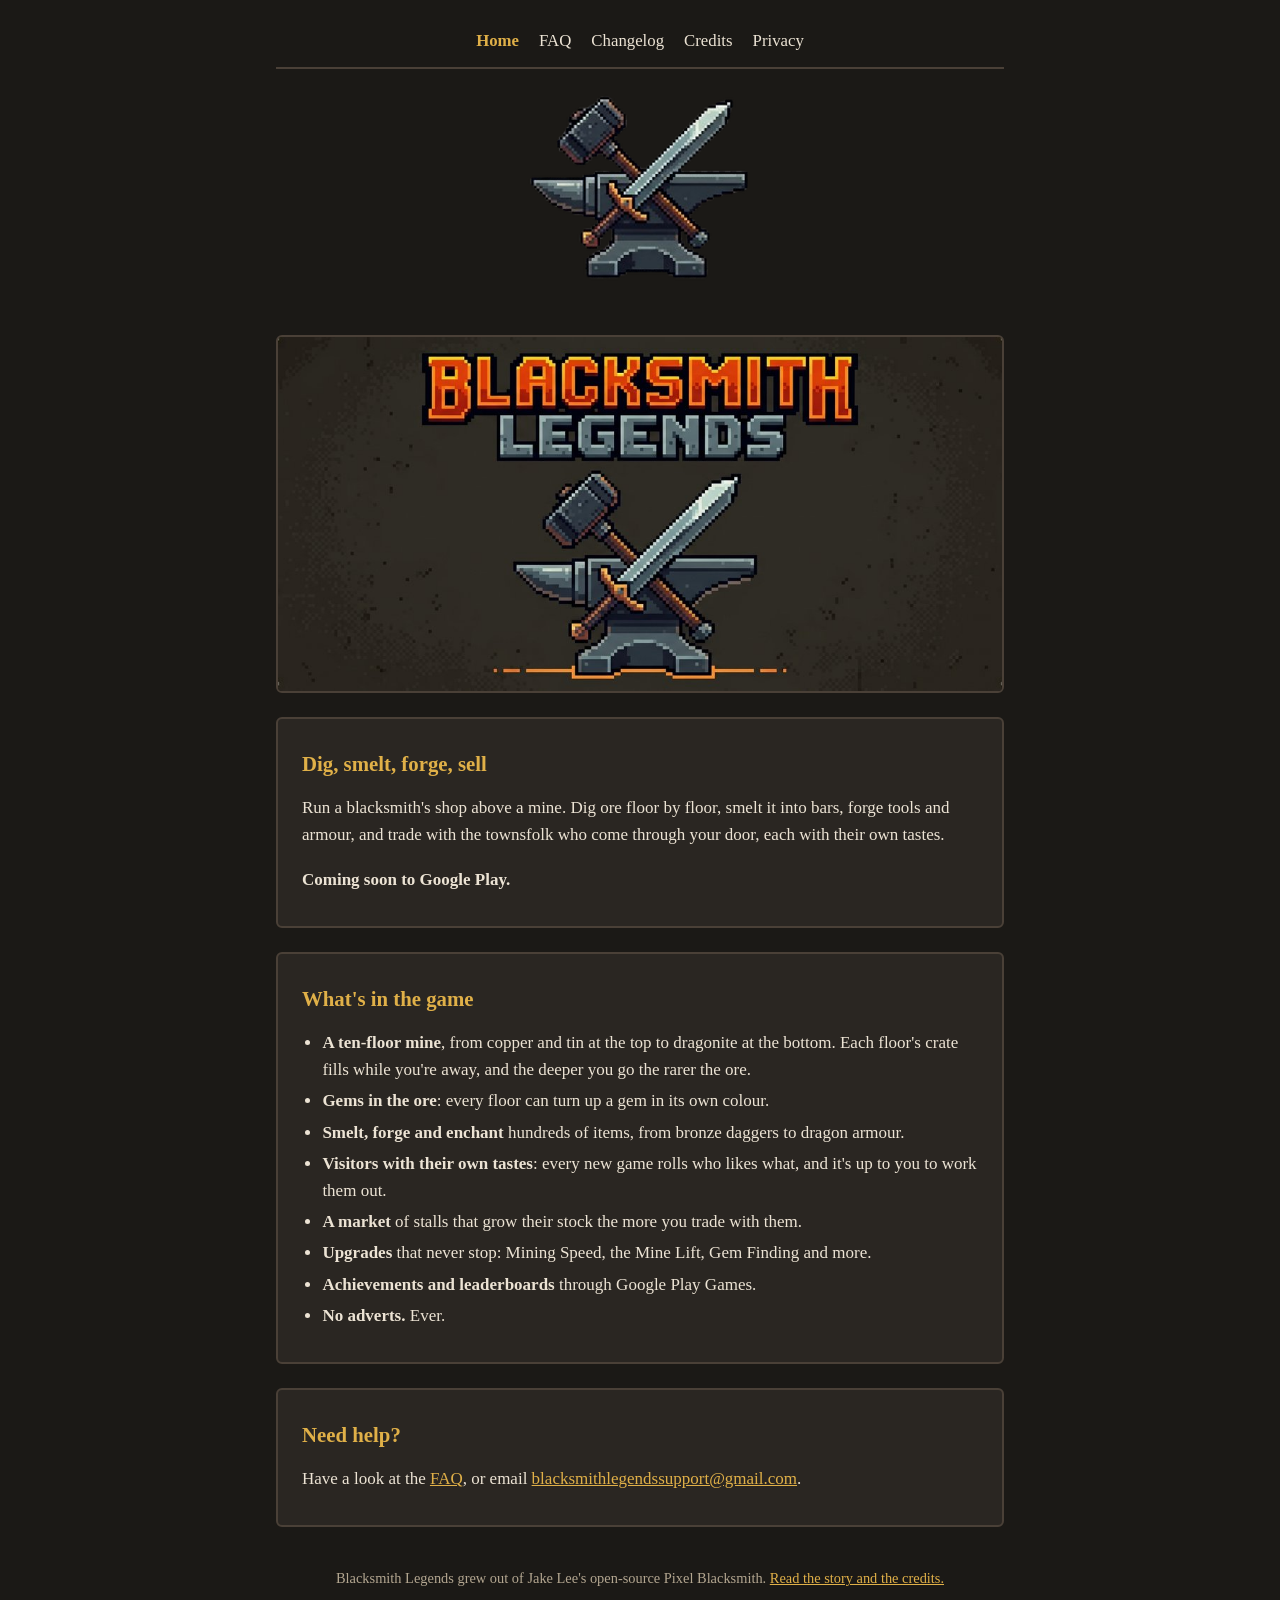
==== index.html @ 24577e98 "Add a changelog page, from Pixel Blacksmith to Blacksmith Legends Co-Authored-By: Claude Opus 5.5 <n" ====
<!doctype html>
<html lang="en">
<head>
  <meta charset="utf-8">
  <meta name="viewport" content="width=device-width, initial-scale=1">
  <title>Blacksmith Legends</title>
  <meta name="description" content="Blacksmith Legends, a mining and crafting game for Android.">
  <link rel="icon" href="icon.png">
  <link rel="stylesheet" href="style.css">
</head>
<body>
<main>
  <nav>
    <a href="index.html" aria-current="page">Home</a>
    <a href="faq.html">FAQ</a>
    <a href="changelog.html">Changelog</a>
    <a href="credits.html">Credits</a>
    <a href="privacy.html">Privacy</a>
  </nav>

  <header>
    <img class="logo" src="logo.png" alt="Blacksmith Legends">
  </header>

  <img class="banner" src="banner.jpg" alt="The Blacksmith Legends workshop">

  <section>
    <h2>Dig, smelt, forge, sell</h2>
    <p>Run a blacksmith's shop above a mine. Dig ore floor by floor, smelt it into bars, forge
      tools and armour, and trade with the townsfolk who come through your door, each with their own tastes.</p>
    <p><strong>Coming soon to Google Play.</strong></p>
  </section>

  <section>
    <h2>What's in the game</h2>
    <ul>
      <li><strong>A ten-floor mine</strong>, from copper and tin at the top to dragonite at the
        bottom. Each floor's crate fills while you're away, and the deeper you go the rarer the ore.</li>
      <li><strong>Gems in the ore</strong>: every floor can turn up a gem in its own colour.</li>
      <li><strong>Smelt, forge and enchant</strong> hundreds of items, from bronze daggers to
        dragon armour.</li>
      <li><strong>Visitors with their own tastes</strong>: every new game rolls who likes what,
        and it's up to you to work them out.</li>
      <li><strong>A market</strong> of stalls that grow their stock the more you trade with them.</li>
      <li><strong>Upgrades</strong> that never stop: Mining Speed, the Mine Lift, Gem Finding and more.</li>
      <li><strong>Achievements and leaderboards</strong> through Google Play Games.</li>
      <li><strong>No adverts.</strong> Ever.</li>
    </ul>
  </section>

  <section>
    <h2>Need help?</h2>
    <p>Have a look at the <a href="faq.html">FAQ</a>, or email
      <a href="mailto:blacksmithlegendssupport@gmail.com">blacksmithlegendssupport@gmail.com</a>.</p>
  </section>

  <footer>
    <p>Blacksmith Legends grew out of Jake Lee's open-source Pixel Blacksmith.
      <a href="credits.html">Read the story and the credits.</a></p>
  </footer>
</main>
</body>
</html>
---- style.css ----
:root {
  --bg: #1b1916;
  --panel: #2a2622;
  --edge: #4a4037;
  --text: #ece3d4;
  --muted: #b3a690;
  --gold: #e0b048;
}

* { box-sizing: border-box; }

body {
  margin: 0;
  background: var(--bg);
  color: var(--text);
  font: 17px/1.6 Georgia, "Times New Roman", serif;
}

main {
  max-width: 760px;
  margin: 0 auto;
  padding: 16px 16px 64px;
}

a { color: var(--gold); }

/* The menu at the top of every page. */
nav {
  display: flex;
  flex-wrap: wrap;
  justify-content: center;
  gap: 4px 20px;
  padding: 12px 0;
  border-bottom: 2px solid var(--edge);
  margin-bottom: 16px;
}
nav a {
  color: var(--text);
  text-decoration: none;
  font-size: 1.05rem;
}
nav a:hover { color: var(--gold); }
nav a[aria-current="page"] { color: var(--gold); font-weight: bold; }

header { text-align: center; }
header img.logo { width: 240px; max-width: 70%; height: auto; }

.banner {
  display: block;
  width: 100%;
  height: auto;
  border: 2px solid var(--edge);
  border-radius: 6px;
  margin: 24px 0;
}

section {
  background: var(--panel);
  border: 2px solid var(--edge);
  border-radius: 6px;
  padding: 8px 24px 16px;
  margin: 24px 0;
}

h1, h2, h3 { color: var(--gold); line-height: 1.25; }
h1 { font-size: 2rem; margin: 16px 0 4px; }
h2 { font-size: 1.3rem; margin-top: 24px; }
h3 { font-size: 1.1rem; margin: 20px 0 4px; }

ul { padding-left: 1.2em; }
li { margin: 4px 0; }

/* FAQ: each question opens and closes on tap. */
details {
  border-top: 1px solid var(--edge);
  padding: 10px 0;
}
details:first-of-type { border-top: none; }
summary {
  cursor: pointer;
  font-weight: bold;
  color: var(--text);
}
summary:hover { color: var(--gold); }
details p, details ul { margin: 8px 0 0; }

.muted { color: var(--muted); }

footer {
  text-align: center;
  color: var(--muted);
  font-size: 0.9rem;
  margin-top: 40px;
}
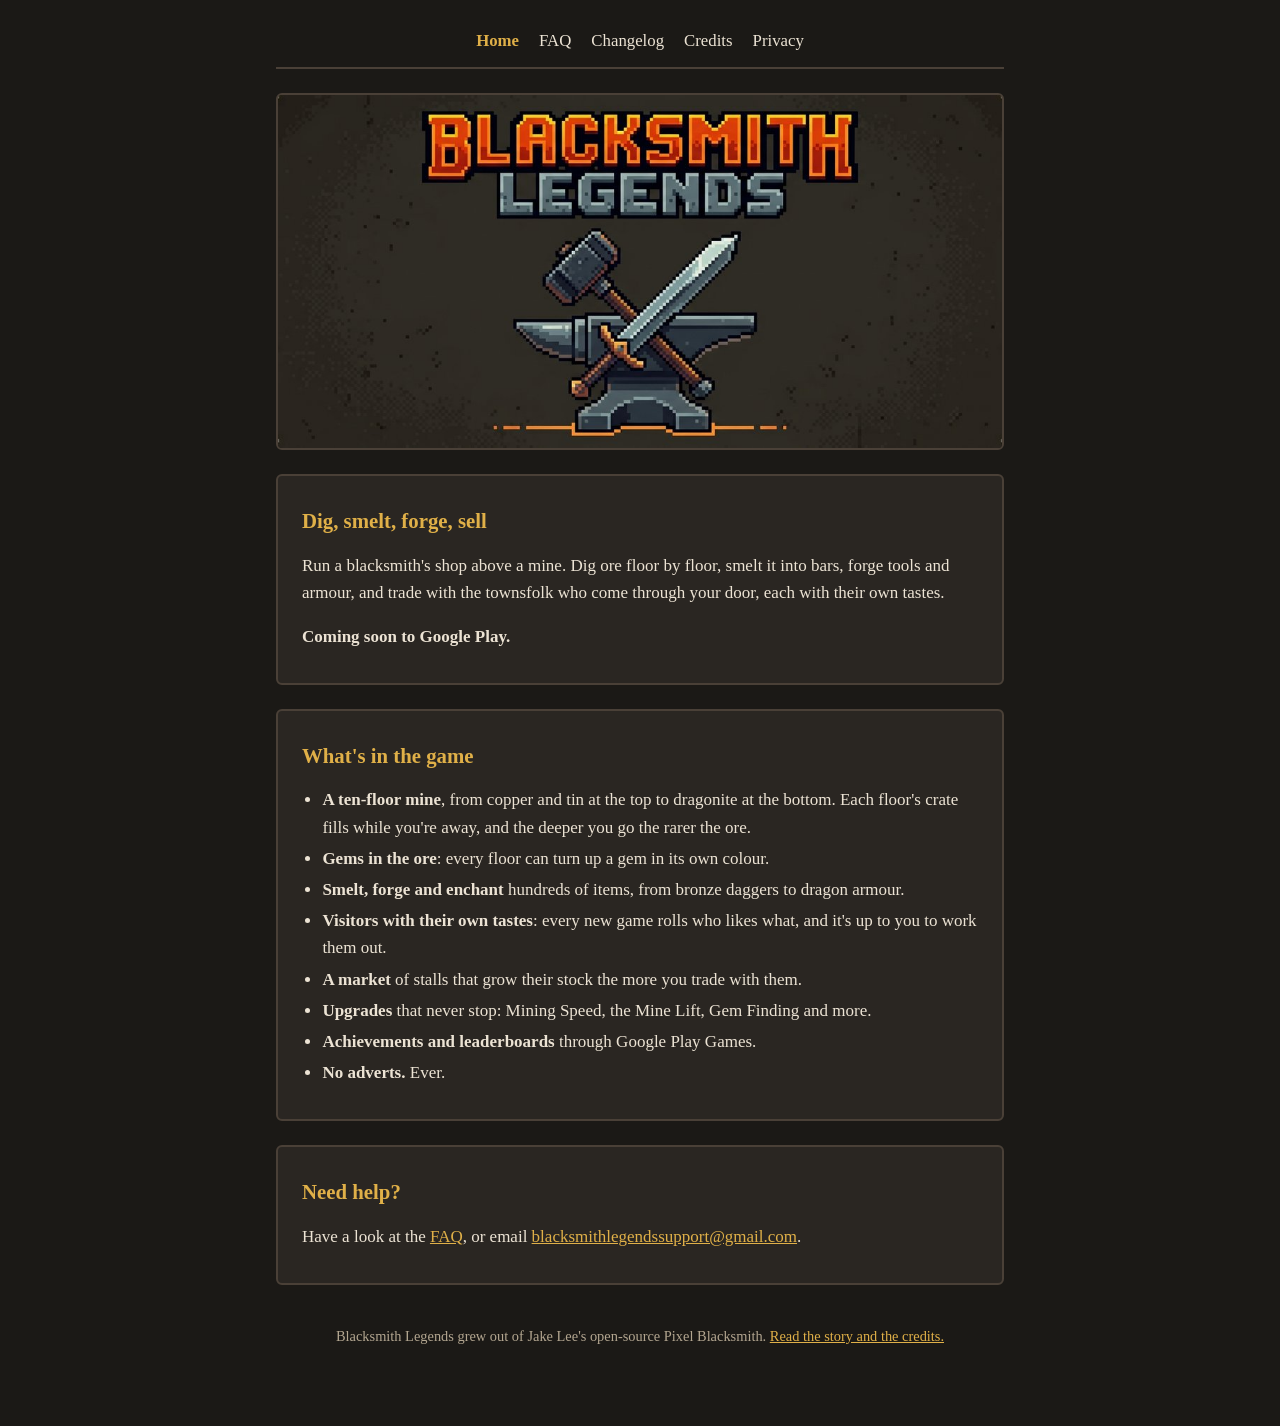
==== commit 5981a680: "Show the logo once on the home page, in the banner Co-Authored-By: Claude Opus 5.5 <noreply@anthropi" ====
--- a/index.html
+++ b/index.html
@@ -18,11 +18,8 @@
     <a href="privacy.html">Privacy</a>
   </nav>
 
-  <header>
-    <img class="logo" src="logo.png" alt="Blacksmith Legends">
-  </header>
-
-  <img class="banner" src="banner.jpg" alt="The Blacksmith Legends workshop">
+  <h1 class="visually-hidden">Blacksmith Legends</h1>
+  <img class="banner" src="banner.jpg" alt="Blacksmith Legends">
 
   <section>
     <h2>Dig, smelt, forge, sell</h2>
--- a/style.css
+++ b/style.css
@@ -42,8 +42,15 @@
 nav a:hover { color: var(--gold); }
 nav a[aria-current="page"] { color: var(--gold); font-weight: bold; }
 
-header { text-align: center; }
-header img.logo { width: 240px; max-width: 70%; height: auto; }
+/* Read out by screen readers and search engines, not drawn: the banner already shows the name. */
+.visually-hidden {
+  position: absolute;
+  width: 1px;
+  height: 1px;
+  overflow: hidden;
+  clip: rect(0 0 0 0);
+  white-space: nowrap;
+}
 
 .banner {
   display: block;
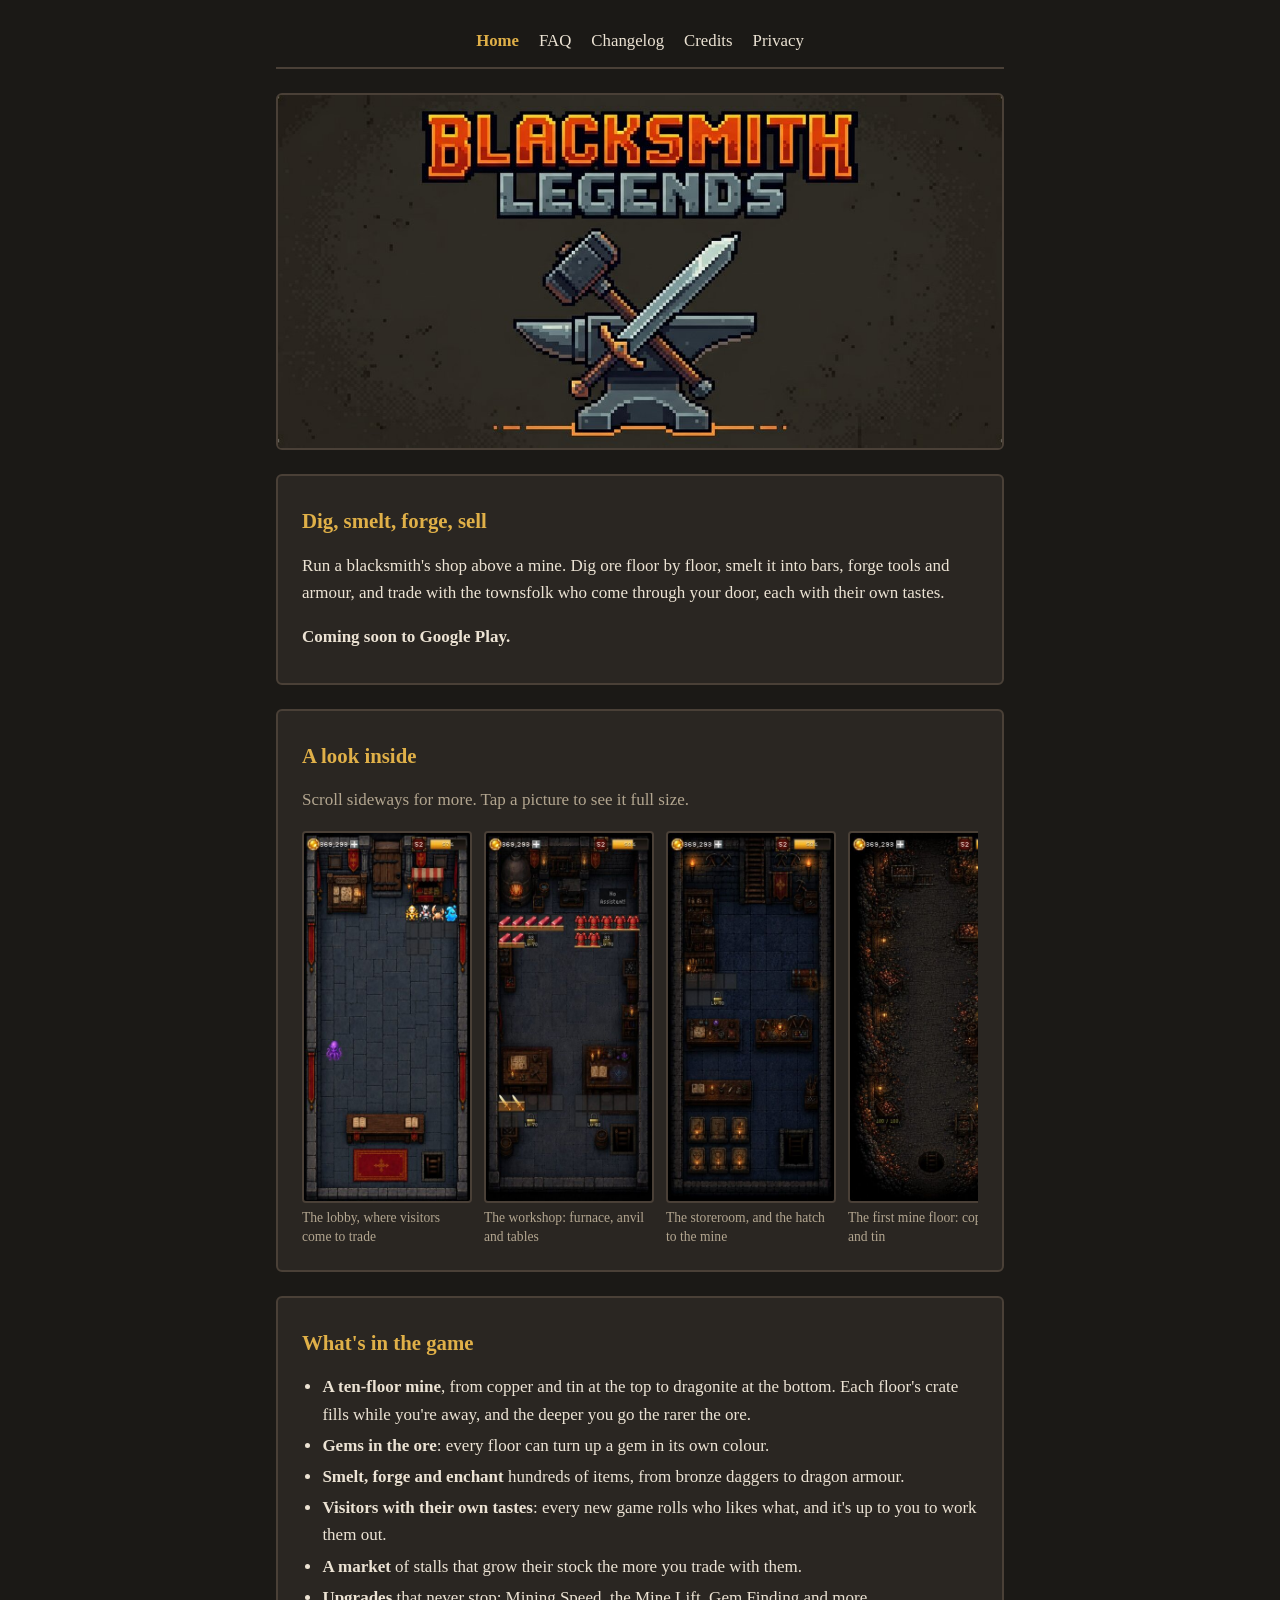
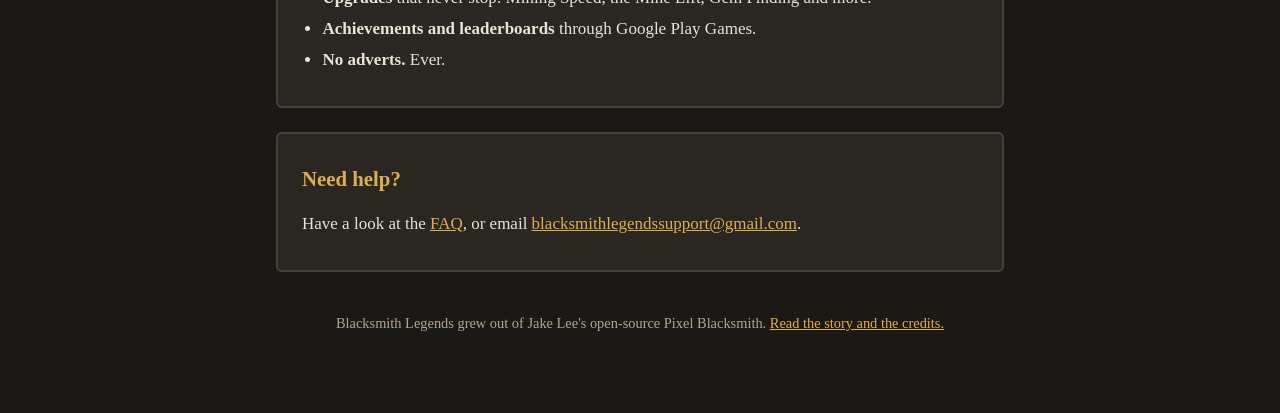
==== commit 2ba674e4: "Add screenshots: a gallery on the home page, and pictures in the FAQ and changelog Co-Authored-By: C" ====
--- a/index.html
+++ b/index.html
@@ -26,6 +26,38 @@
     <p>Run a blacksmith's shop above a mine. Dig ore floor by floor, smelt it into bars, forge
       tools and armour, and trade with the townsfolk who come through your door, each with their own tastes.</p>
     <p><strong>Coming soon to Google Play.</strong></p>
+  </section>
+
+  <section>
+    <h2>A look inside</h2>
+    <p class="muted">Scroll sideways for more. Tap a picture to see it full size.</p>
+    <!-- Each picture: a small one in shots/thumb/ linking to the full one in shots/. -->
+    <div class="gallery">
+      <figure><a href="shots/lobby.jpg"><img src="shots/thumb/lobby.jpg" alt="The lobby, with visitors waiting, the hiring board and a market stall" width="360" height="800" loading="lazy"></a>
+        <figcaption>The lobby, where visitors come to trade</figcaption></figure>
+      <figure><a href="shots/workshop.jpg"><img src="shots/thumb/workshop.jpg" alt="The workshop: furnace, anvil, crafting table and enchanting table" width="360" height="800" loading="lazy"></a>
+        <figcaption>The workshop: furnace, anvil and tables</figcaption></figure>
+      <figure><a href="shots/storeroom.jpg"><img src="shots/thumb/storeroom.jpg" alt="The storeroom, with the hatch down to the mine" width="360" height="800" loading="lazy"></a>
+        <figcaption>The storeroom, and the hatch to the mine</figcaption></figure>
+      <figure><a href="shots/mine-copper.jpg"><img src="shots/thumb/mine-copper.jpg" alt="The copper and tin floor of the mine, its crates full" width="360" height="800" loading="lazy"></a>
+        <figcaption>The first mine floor: copper and tin</figcaption></figure>
+      <figure><a href="shots/mine-coal.jpg"><img src="shots/thumb/mine-coal.jpg" alt="The coal floor of the mine" width="360" height="800" loading="lazy"></a>
+        <figcaption>Coal, to feed the furnace</figcaption></figure>
+      <figure><a href="shots/mine-dragonite.jpg"><img src="shots/thumb/mine-dragonite.jpg" alt="The dragonite floor at the bottom of the mine" width="360" height="800" loading="lazy"></a>
+        <figcaption>Dragonite, at the very bottom</figcaption></figure>
+      <figure><a href="shots/furnace.jpg"><img src="shots/thumb/furnace.jpg" alt="The furnace screen, smelting dragonite ore and coal into dragon bars" width="360" height="800" loading="lazy"></a>
+        <figcaption>Smelting ore into bars</figcaption></figure>
+      <figure><a href="shots/anvil.jpg"><img src="shots/thumb/anvil.jpg" alt="The anvil screen, forging dragon armour" width="360" height="800" loading="lazy"></a>
+        <figcaption>Forging dragon armour at the anvil</figcaption></figure>
+      <figure><a href="shots/visitor.jpg"><img src="shots/thumb/visitor.jpg" alt="A visitor, Sludgescuttle, with a clue to what they like and the items they're asking for" width="360" height="800" loading="lazy"></a>
+        <figcaption>Every visitor gives you a clue</figcaption></figure>
+      <figure><a href="shots/trade.jpg"><img src="shots/thumb/trade.jpg" alt="Trading silver rings to a visitor, best offers first" width="360" height="800" loading="lazy"></a>
+        <figcaption>Trading, best offers first</figcaption></figure>
+      <figure><a href="shots/market.jpg"><img src="shots/thumb/market.jpg" alt="The market, with four traders' stalls" width="360" height="800" loading="lazy"></a>
+        <figcaption>The market's stalls</figcaption></figure>
+      <figure><a href="shots/upgrades.jpg"><img src="shots/thumb/upgrades.jpg" alt="The upgrades list: Mining Speed, Coal Mining Speed, Mine Lift and Gem Finding" width="360" height="800" loading="lazy"></a>
+        <figcaption>Upgrades that never stop</figcaption></figure>
+    </div>
   </section>
 
   <section>
--- a/style.css
+++ b/style.css
@@ -93,6 +93,38 @@
 
 .muted { color: var(--muted); }
 
+/* Screenshots. The gallery is a row that scrolls sideways; a shot is a single picture beside some text. */
+.gallery {
+  display: flex;
+  gap: 12px;
+  overflow-x: auto;
+  scroll-snap-type: x mandatory;
+  padding-bottom: 8px;
+}
+.gallery figure {
+  flex: 0 0 170px;
+  margin: 0;
+  scroll-snap-align: start;
+}
+.gallery img, .shot img {
+  display: block;
+  width: 100%;
+  height: auto;
+  border: 2px solid var(--edge);
+  border-radius: 4px;
+}
+figcaption {
+  color: var(--muted);
+  font-size: 0.85rem;
+  line-height: 1.35;
+  margin-top: 6px;
+}
+.shot {
+  max-width: 320px;
+  margin: 12px 0 4px;
+}
+.shot.tall { max-width: 200px; }
+
 footer {
   text-align: center;
   color: var(--muted);
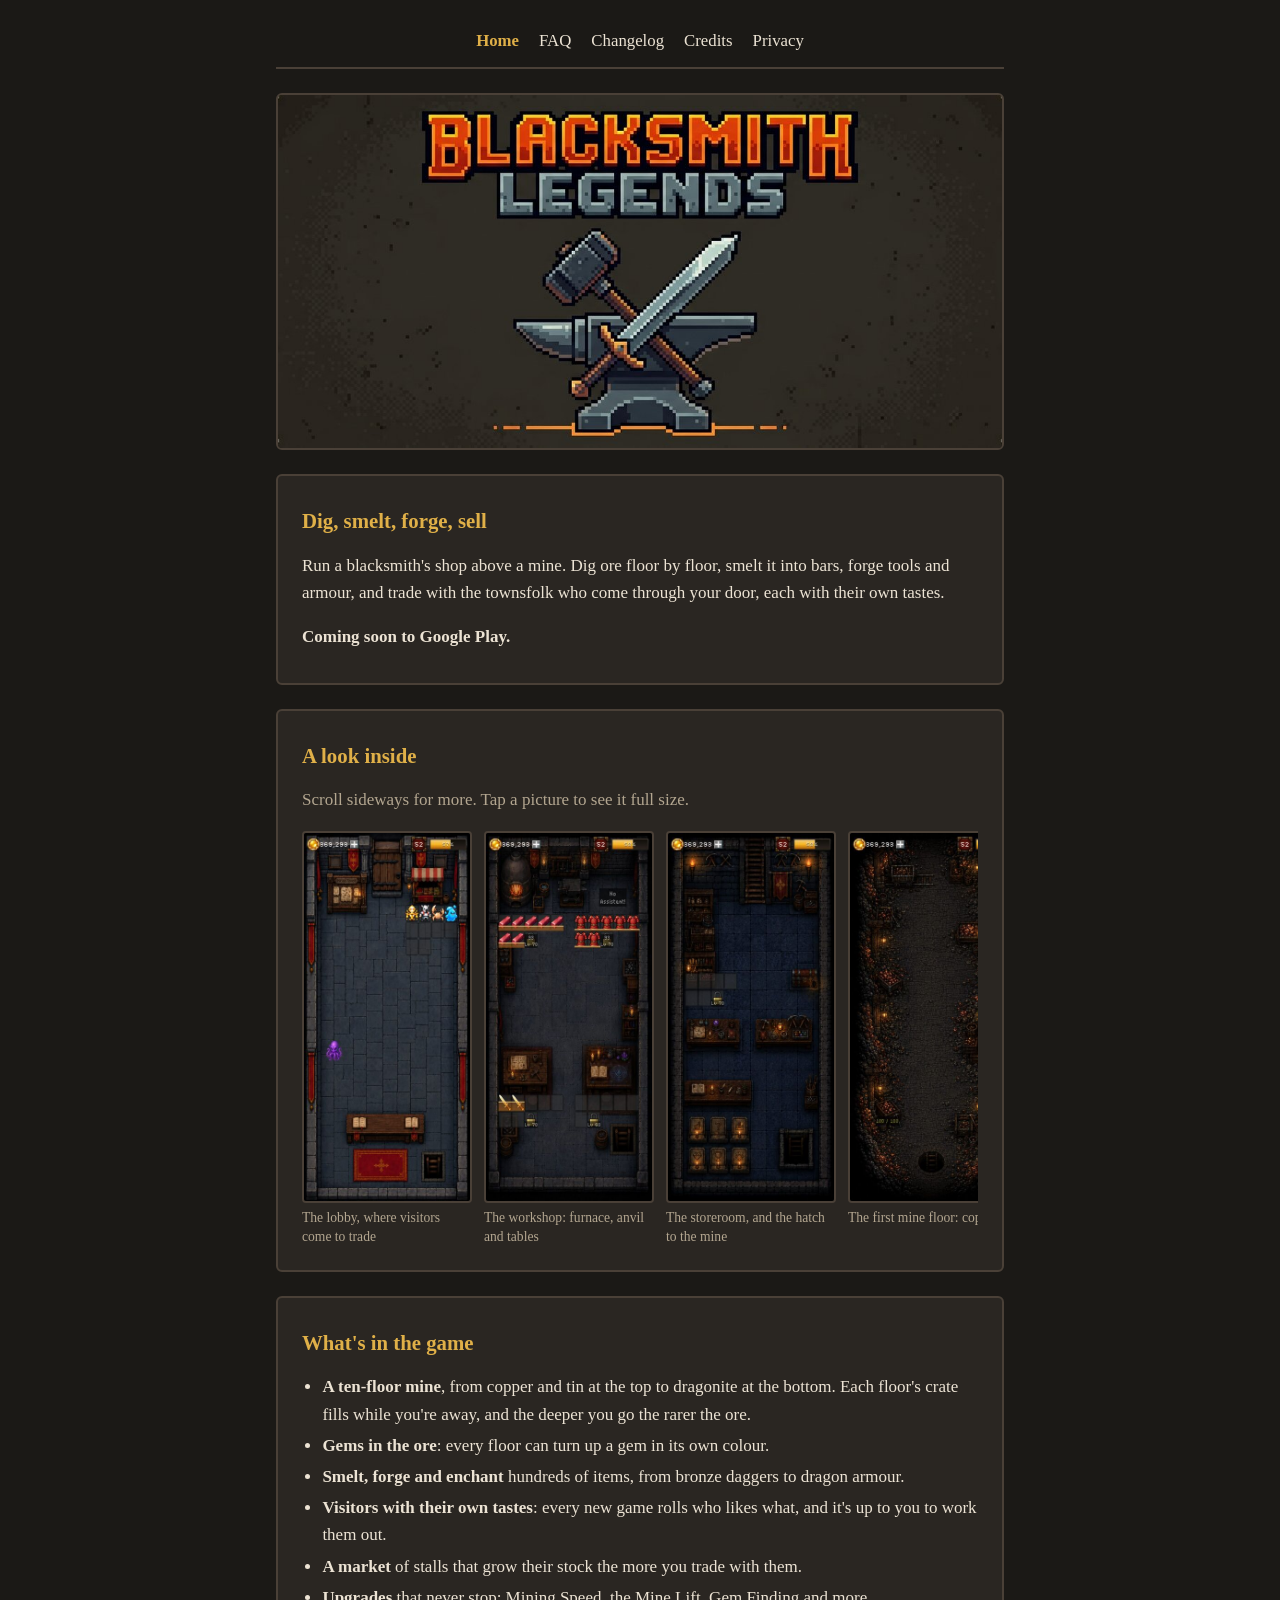
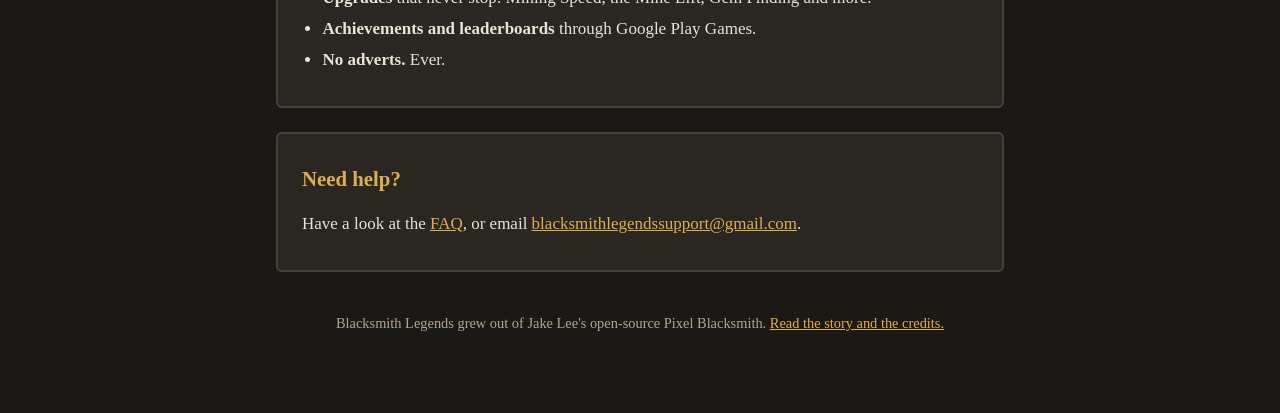
==== commit 201ba2e6: "Caption the second mine picture as tin, not coal, and the first as copper alone Co-Authored-By: Clau" ====
--- a/index.html
+++ b/index.html
@@ -39,10 +39,10 @@
         <figcaption>The workshop: furnace, anvil and tables</figcaption></figure>
       <figure><a href="shots/storeroom.jpg"><img src="shots/thumb/storeroom.jpg" alt="The storeroom, with the hatch down to the mine" width="360" height="800" loading="lazy"></a>
         <figcaption>The storeroom, and the hatch to the mine</figcaption></figure>
-      <figure><a href="shots/mine-copper.jpg"><img src="shots/thumb/mine-copper.jpg" alt="The copper and tin floor of the mine, its crates full" width="360" height="800" loading="lazy"></a>
-        <figcaption>The first mine floor: copper and tin</figcaption></figure>
-      <figure><a href="shots/mine-coal.jpg"><img src="shots/thumb/mine-coal.jpg" alt="The coal floor of the mine" width="360" height="800" loading="lazy"></a>
-        <figcaption>Coal, to feed the furnace</figcaption></figure>
+      <figure><a href="shots/mine-copper.jpg"><img src="shots/thumb/mine-copper.jpg" alt="The copper floor of the mine, its crates full" width="360" height="800" loading="lazy"></a>
+        <figcaption>The first mine floor: copper</figcaption></figure>
+      <figure><a href="shots/mine-tin.jpg"><img src="shots/thumb/mine-tin.jpg" alt="The tin floor of the mine" width="360" height="800" loading="lazy"></a>
+        <figcaption>Tin, for bronze with the copper</figcaption></figure>
       <figure><a href="shots/mine-dragonite.jpg"><img src="shots/thumb/mine-dragonite.jpg" alt="The dragonite floor at the bottom of the mine" width="360" height="800" loading="lazy"></a>
         <figcaption>Dragonite, at the very bottom</figcaption></figure>
       <figure><a href="shots/furnace.jpg"><img src="shots/thumb/furnace.jpg" alt="The furnace screen, smelting dragonite ore and coal into dragon bars" width="360" height="800" loading="lazy"></a>
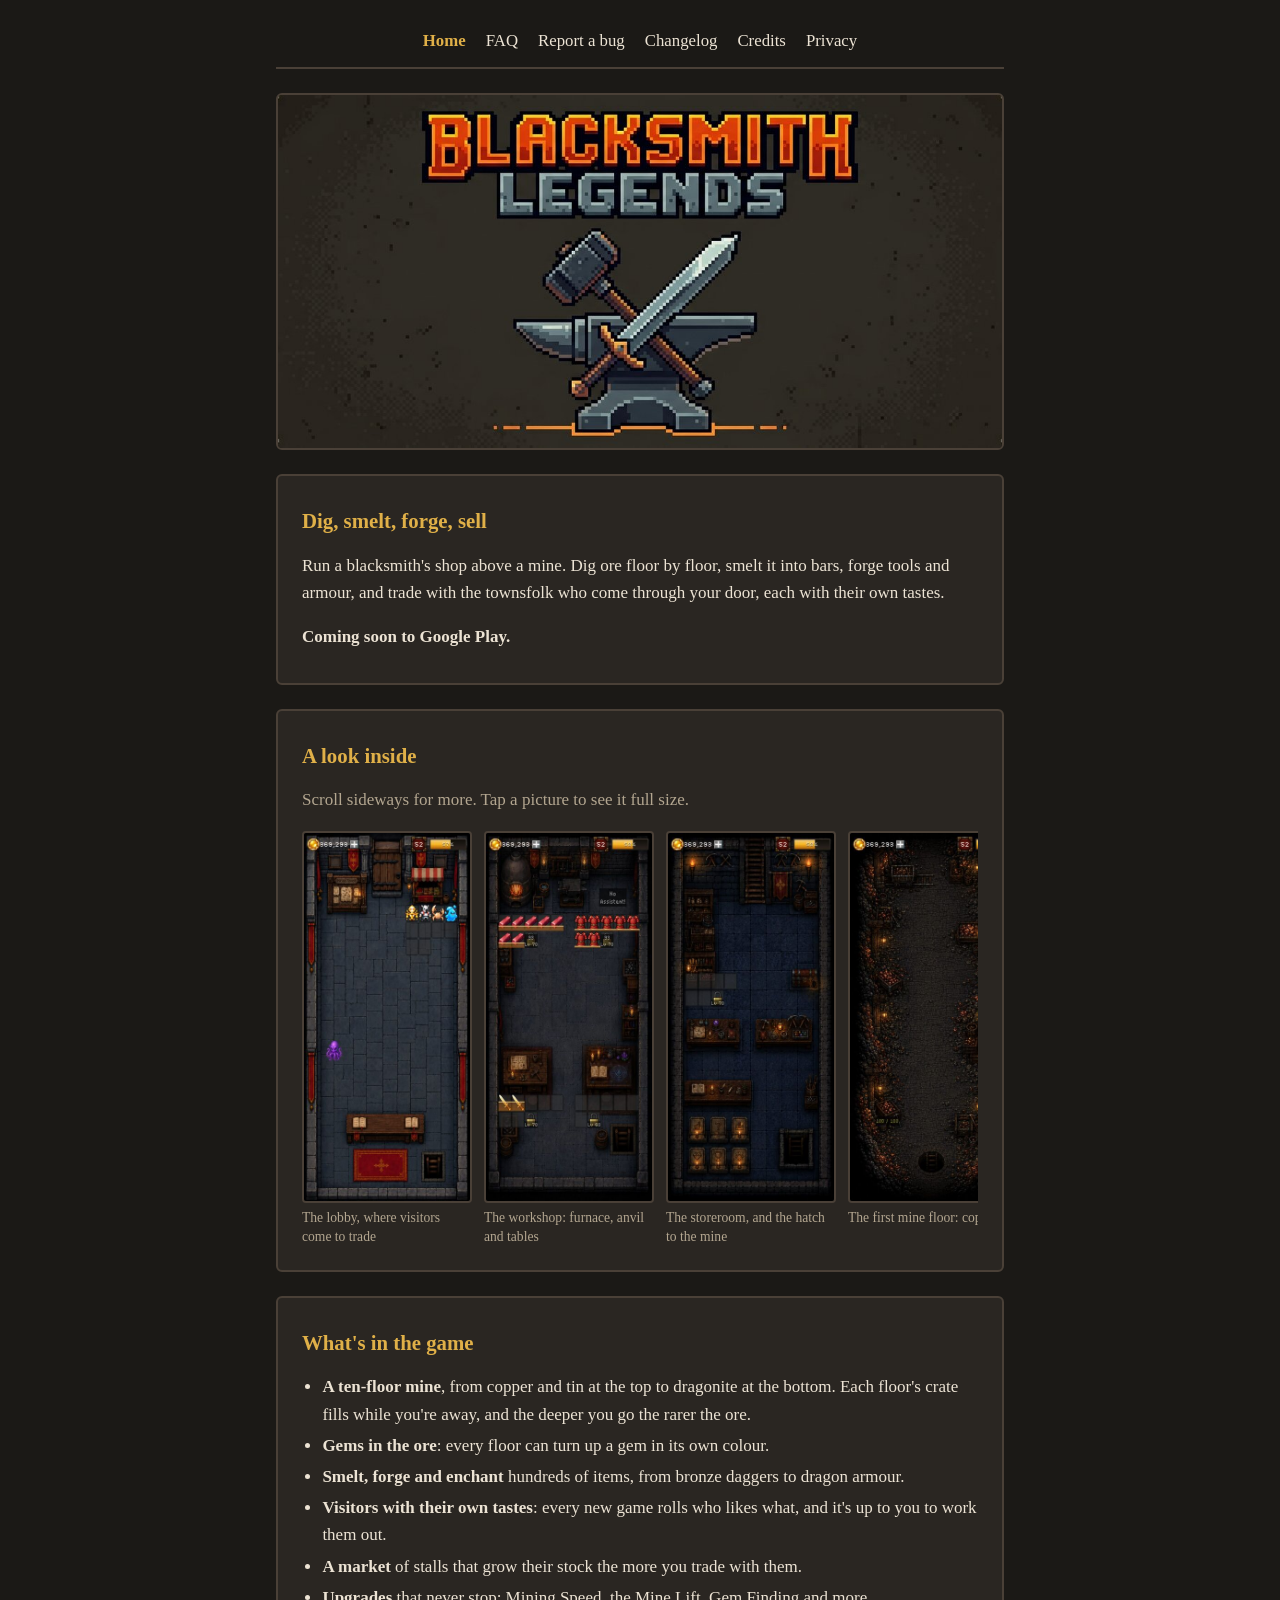
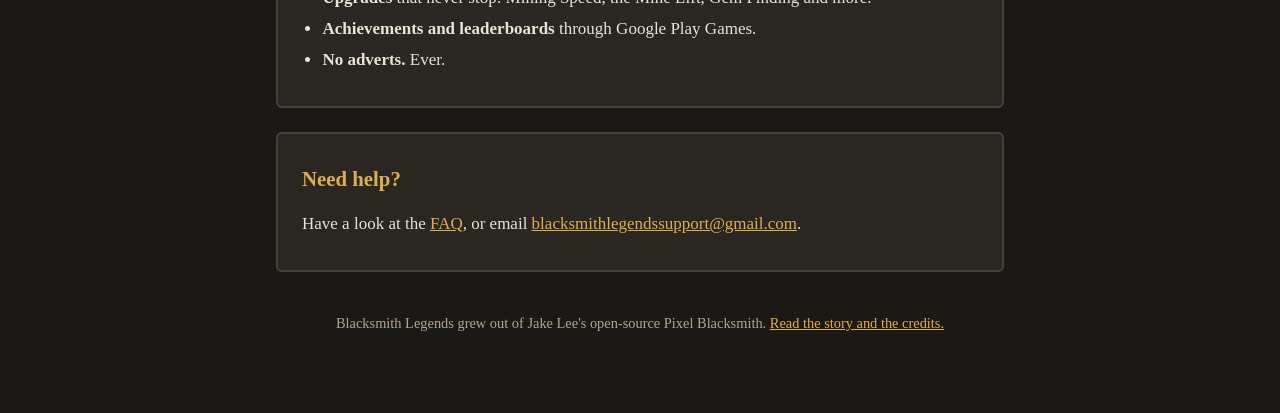
==== commit 765a2b3c: "Add a bug report page that writes the email for the player Co-Authored-By: Claude Opus 5.5 <noreply@" ====
--- a/index.html
+++ b/index.html
@@ -5,6 +5,8 @@
   <meta name="viewport" content="width=device-width, initial-scale=1">
   <title>Blacksmith Legends</title>
   <meta name="description" content="Blacksmith Legends, a mining and crafting game for Android.">
+  <!-- Proves ownership to Google Search Console, for the Play Console developer account. Never remove it. -->
+  <meta name="google-site-verification" content="xoEXFe7xE70MZohDsvnml-4kpVEStNcjIEz6avnrd9k">
   <link rel="icon" href="icon.png">
   <link rel="stylesheet" href="style.css">
 </head>
@@ -13,6 +15,7 @@
   <nav>
     <a href="index.html" aria-current="page">Home</a>
     <a href="faq.html">FAQ</a>
+    <a href="bugs.html">Report a bug</a>
     <a href="changelog.html">Changelog</a>
     <a href="credits.html">Credits</a>
     <a href="privacy.html">Privacy</a>
@@ -88,5 +91,6 @@
       <a href="credits.html">Read the story and the credits.</a></p>
   </footer>
 </main>
+<script src="lightbox.js"></script>
 </body>
 </html>
--- a/style.css
+++ b/style.css
@@ -125,6 +125,103 @@
 }
 .shot.tall { max-width: 200px; }
 
+/* The bug report form. */
+.form label {
+  display: block;
+  font-weight: bold;
+  margin: 16px 0 6px;
+}
+.form input, .form textarea, .form select {
+  width: 100%;
+  padding: 10px 12px;
+  font: inherit;
+  font-size: 1rem;
+  color: var(--text);
+  background: var(--bg);
+  border: 2px solid var(--edge);
+  border-radius: 4px;
+}
+.form input:focus, .form textarea:focus, .form select:focus {
+  outline: none;
+  border-color: var(--gold);
+}
+.form ::placeholder { color: var(--muted); opacity: 0.7; }
+.form textarea { resize: vertical; }
+.form .row {
+  display: grid;
+  grid-template-columns: 1fr 1fr;
+  gap: 0 16px;
+}
+@media (max-width: 520px) {
+  .form .row { grid-template-columns: 1fr; }
+}
+.req { color: var(--gold); }
+.hint {
+  color: var(--muted);
+  font-size: 0.85rem;
+  margin: 4px 0 0;
+}
+.error { color: #e8806a; margin: 16px 0 0; }
+.buttons {
+  display: flex;
+  flex-wrap: wrap;
+  gap: 12px;
+  margin: 24px 0 8px;
+}
+.button {
+  font: inherit;
+  font-weight: bold;
+  padding: 10px 22px;
+  color: var(--bg);
+  background: var(--gold);
+  border: 2px solid var(--gold);
+  border-radius: 4px;
+  cursor: pointer;
+}
+.button.secondary {
+  color: var(--text);
+  background: transparent;
+  border-color: var(--edge);
+}
+.button:hover { filter: brightness(1.1); }
+
+/* The picture viewer that lightbox.js opens over the page. */
+.lightbox {
+  position: fixed;
+  inset: 0;
+  z-index: 10;
+  display: flex;
+  align-items: center;
+  justify-content: center;
+  padding: 16px;
+  background: rgba(0, 0, 0, 0.9);
+  cursor: zoom-out;
+}
+.lightbox[hidden] { display: none; }
+.lightbox img {
+  max-width: 100%;
+  max-height: 100%;
+  border: 2px solid var(--edge);
+  border-radius: 4px;
+}
+.lightbox button {
+  position: absolute;
+  border: none;
+  background: rgba(42, 38, 34, 0.85);
+  color: var(--text);
+  font-size: 2rem;
+  line-height: 1;
+  width: 48px;
+  height: 48px;
+  border-radius: 50%;
+  cursor: pointer;
+}
+.lightbox button:hover { color: var(--gold); }
+.lightbox button[hidden] { display: none; }
+.lb-prev { left: 12px; top: 50%; transform: translateY(-50%); }
+.lb-next { right: 12px; top: 50%; transform: translateY(-50%); }
+.lb-close { right: 12px; top: 12px; }
+
 footer {
   text-align: center;
   color: var(--muted);
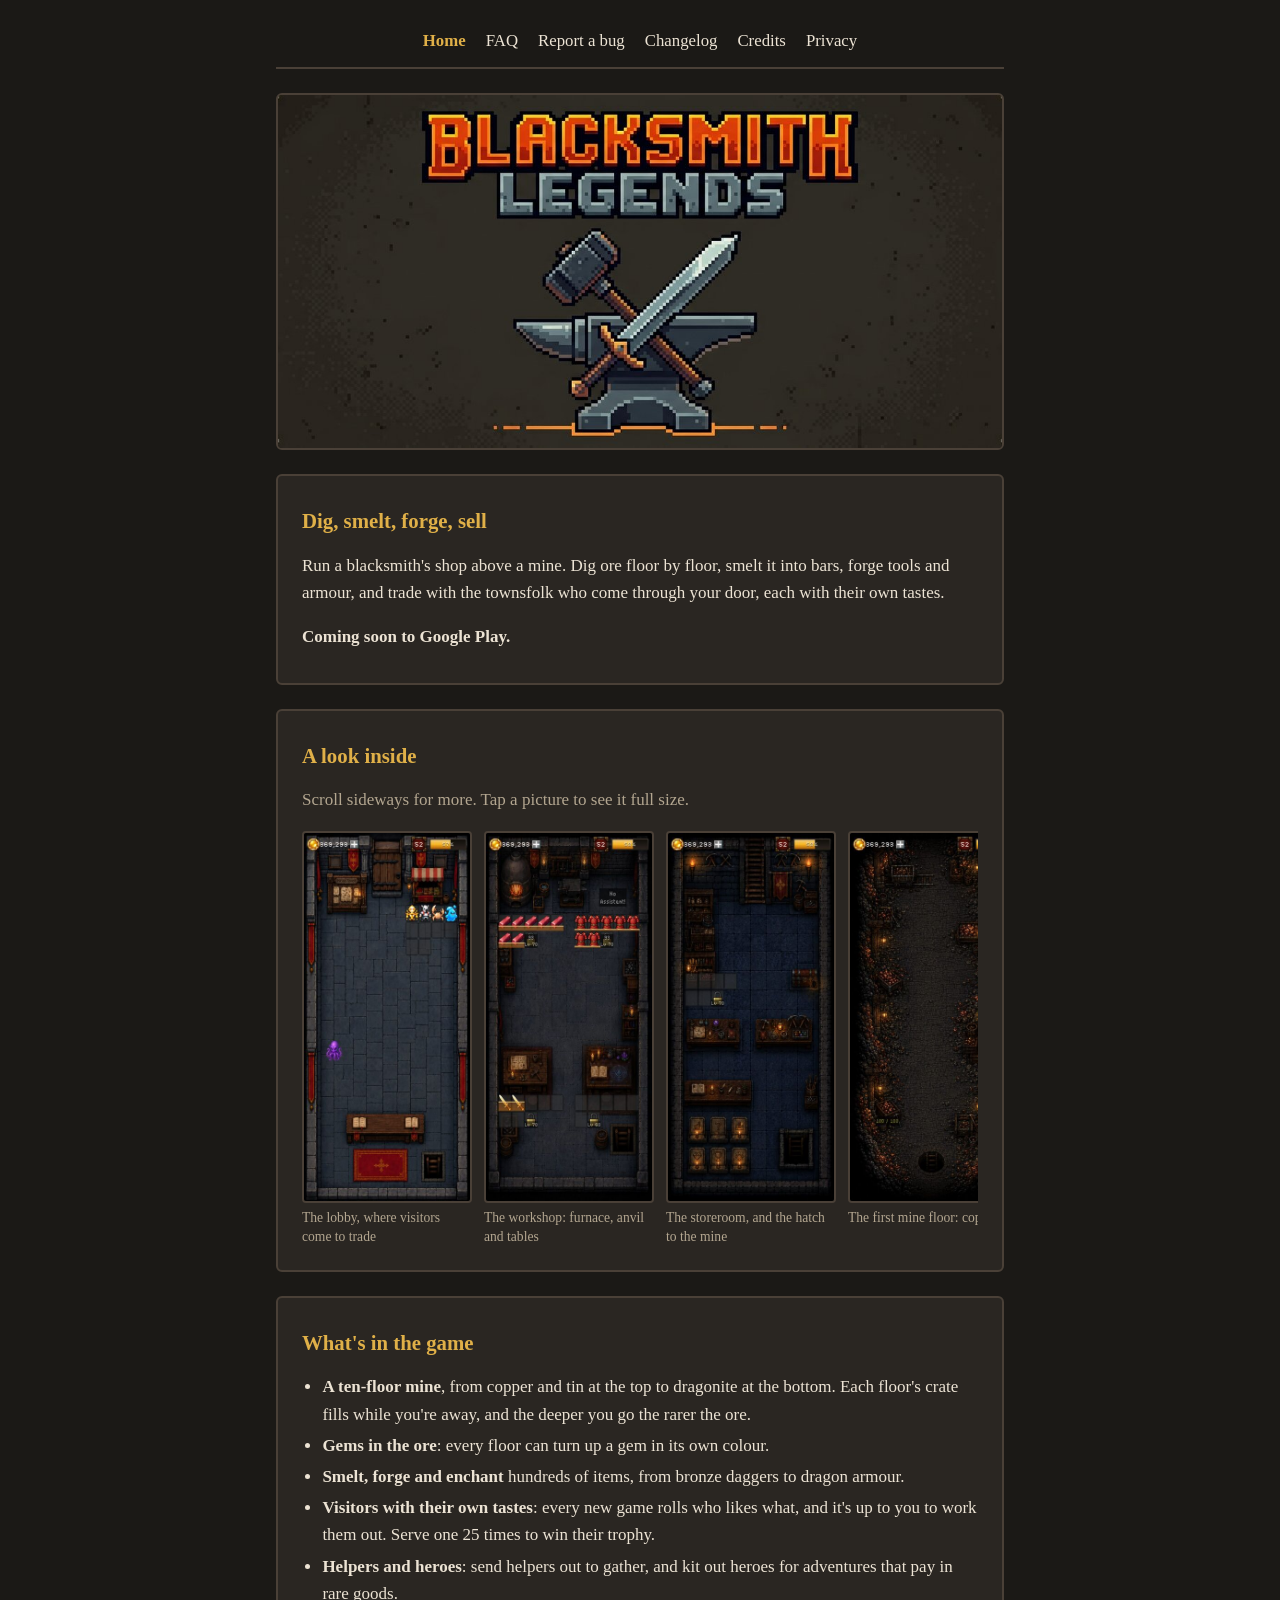
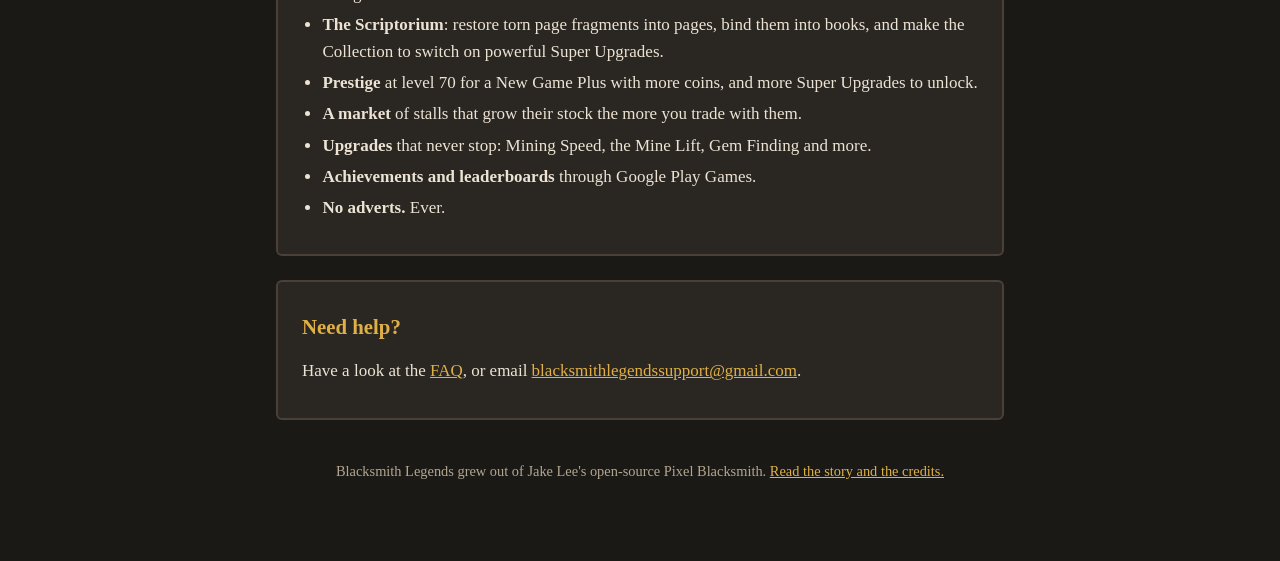
==== commit 8d694d7f: "Changelog: coming next; home page and FAQ caught up Home page lists helpers and heroes, trophies, th" ====
--- a/index.html
+++ b/index.html
@@ -72,7 +72,13 @@
       <li><strong>Smelt, forge and enchant</strong> hundreds of items, from bronze daggers to
         dragon armour.</li>
       <li><strong>Visitors with their own tastes</strong>: every new game rolls who likes what,
-        and it's up to you to work them out.</li>
+        and it's up to you to work them out. Serve one 25 times to win their trophy.</li>
+      <li><strong>Helpers and heroes</strong>: send helpers out to gather, and kit out heroes for
+        adventures that pay in rare goods.</li>
+      <li><strong>The Scriptorium</strong>: restore torn page fragments into pages, bind them into
+        books, and make the Collection to switch on powerful Super Upgrades.</li>
+      <li><strong>Prestige</strong> at level 70 for a New Game Plus with more coins, and more Super
+        Upgrades to unlock.</li>
       <li><strong>A market</strong> of stalls that grow their stock the more you trade with them.</li>
       <li><strong>Upgrades</strong> that never stop: Mining Speed, the Mine Lift, Gem Finding and more.</li>
       <li><strong>Achievements and leaderboards</strong> through Google Play Games.</li>
